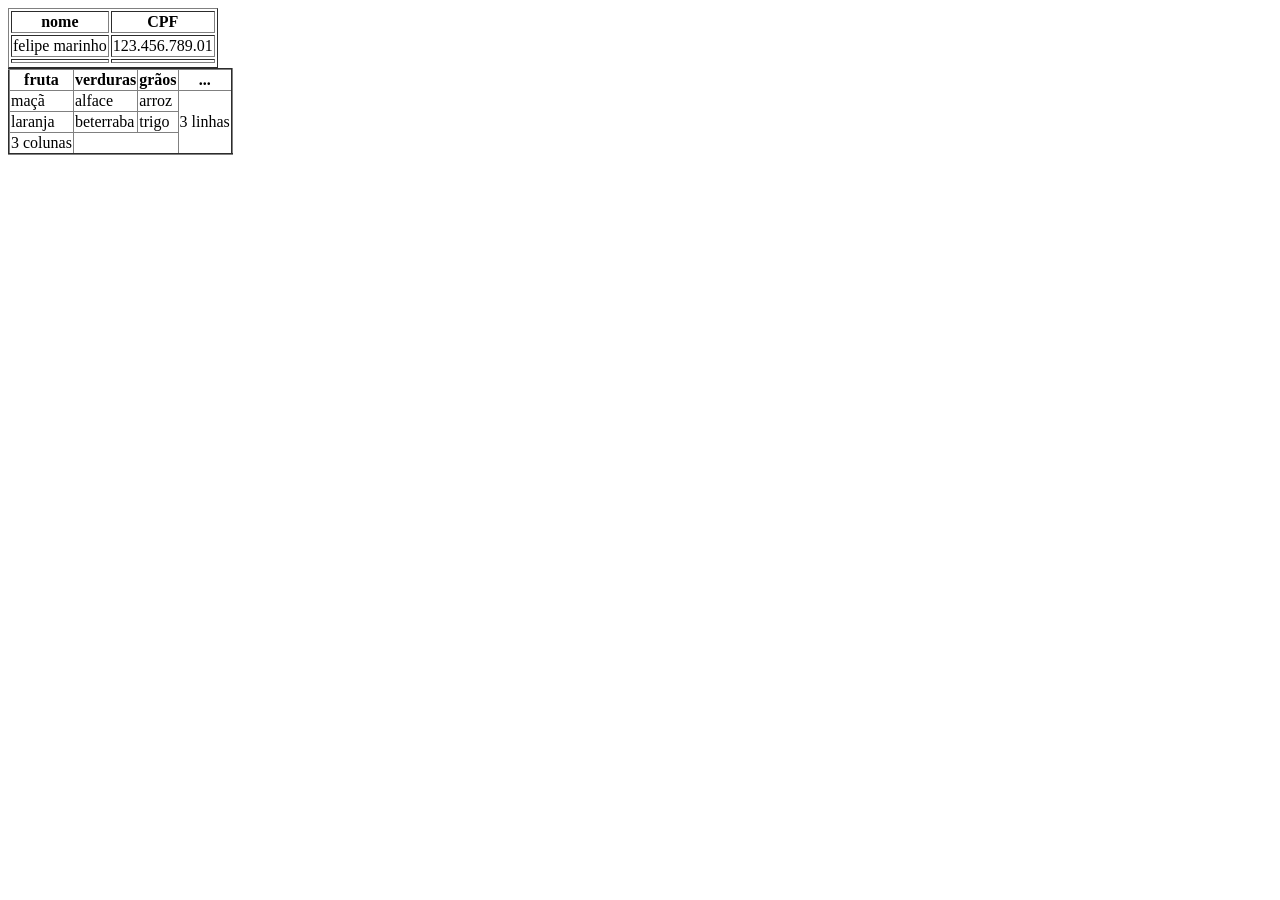
==== index.html @ f2222ead "ta" ====
<!DOCTYPE html>
<html lang="pt-BR">
<head>
    <meta charset="UTF-8">
    <meta name="viewport" content="width=device-width, initial-scale=1.0">
    <title>tabela HTML</title>
    <style>
        
    </style>
</head>
<body>
 <table border="1">
    <tr>
        <th>nome</th>
        <th>CPF</th>
    </tr>
    <tr>
        <td>felipe marinho</td>
        <td>123.456.789.01</td>
    </tr>
        <td></td>
        <td></td>


    </tr>
    <tr></tr>
</table> 

<table border="2" style="border-collapse: collapse;">
    <tr>
        <th>fruta</th>
        <th>verduras</th>
        <th>grãos</th>
        <th>...</th>
    </tr>
    <tr>
        <td>maçã</td>
        <td>alface</td>
        <td>arroz</td>
        <td rowspan="3">3 linhas</td>
    </tr>
    <tr>
        <td>laranja</td>
        <td>beterraba</td>
        <td>trigo</td>
    </tr>
    <tr>
        <td rowspan="3">3 colunas</td>
    </tr>
</table>
</body>
</html>
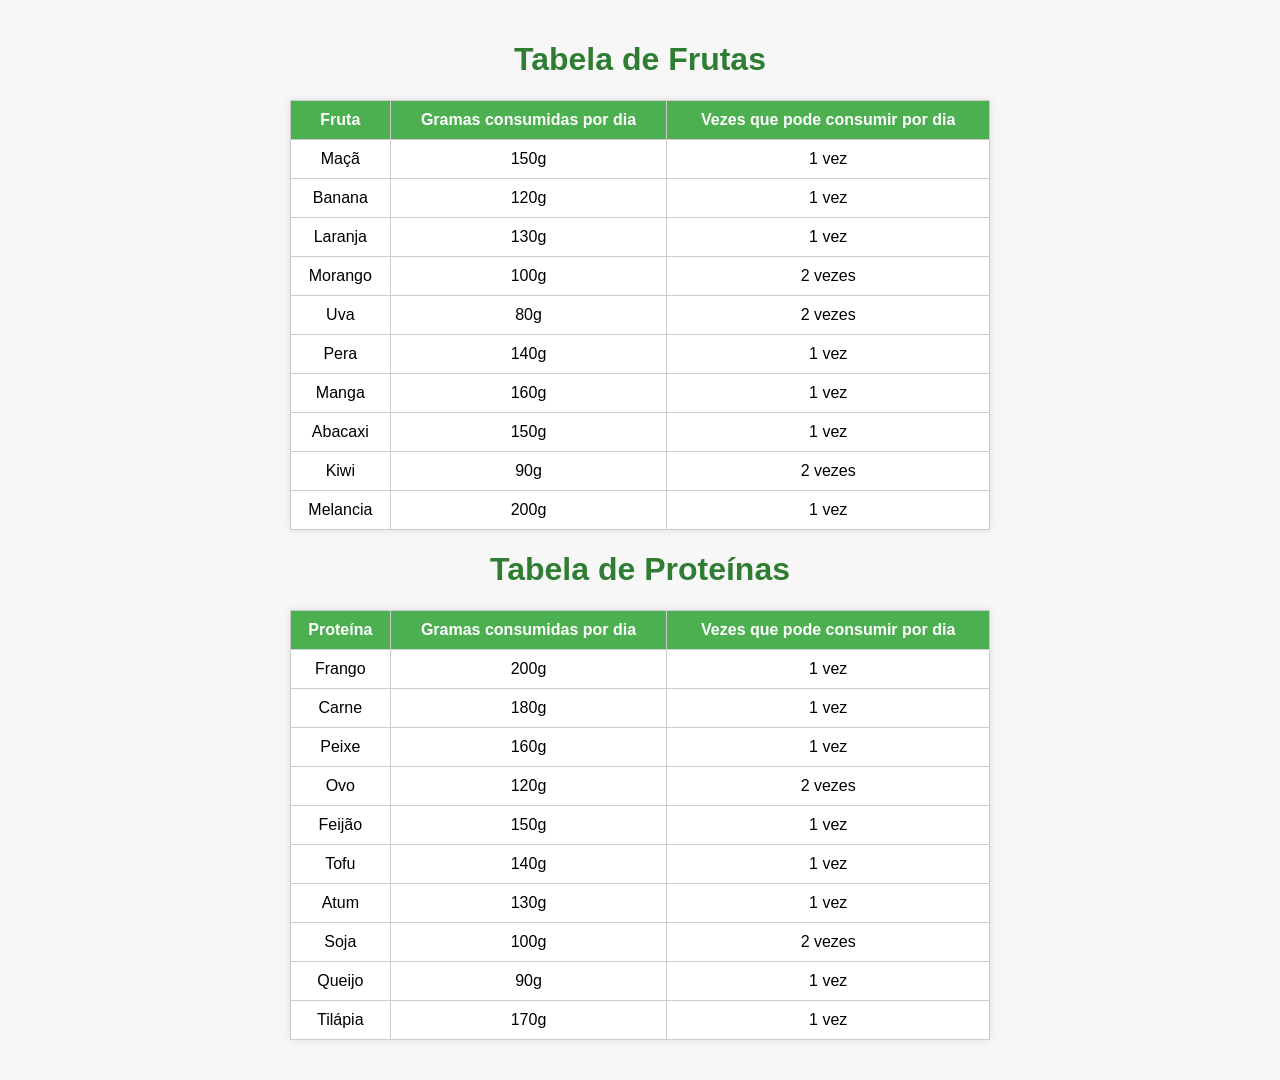
==== commit d0bed314: "tabela" ====
--- a/index.html
+++ b/index.html
@@ -1,52 +1,128 @@
-<!DOCTYPE html>
+<!doctype html>
 <html lang="pt-BR">
-<head>
-    <meta charset="UTF-8">
-    <meta name="viewport" content="width=device-width, initial-scale=1.0">
-    <title>tabela HTML</title>
-    <style>
-        
-    </style>
-</head>
-<body>
- <table border="1">
-    <tr>
-        <th>nome</th>
-        <th>CPF</th>
-    </tr>
-    <tr>
-        <td>felipe marinho</td>
-        <td>123.456.789.01</td>
-    </tr>
-        <td></td>
-        <td></td>
+  <head>
+    <meta charset="UTF-8" />
+    <meta name="viewport" content="width=device-width, initial-scale=1.0" />
+    <title>Tabela de Frutas</title>
+    <link rel="stylesheet" href="style.css" />
+  </head>
+  <body>
+    <h1>Tabela de Frutas</h1>
+    <table>
+      <tr>
+        <th>Fruta</th>
+        <th>Gramas consumidas por dia</th>
+        <th>Vezes que pode consumir por dia</th>
+      </tr>
+      <tr>
+        <td>Maçã</td>
+        <td>150g</td>
+        <td>1 vez</td>
+      </tr>
+      <tr>
+        <td>Banana</td>
+        <td>120g</td>
+        <td>1 vez</td>
+      </tr>
+      <tr>
+        <td>Laranja</td>
+        <td>130g</td>
+        <td>1 vez</td>
+      </tr>
+      <tr>
+        <td>Morango</td>
+        <td>100g</td>
+        <td>2 vezes</td>
+      </tr>
+      <tr>
+        <td>Uva</td>
+        <td>80g</td>
+        <td>2 vezes</td>
+      </tr>
+      <tr>
+        <td>Pera</td>
+        <td>140g</td>
+        <td>1 vez</td>
+      </tr>
+      <tr>
+        <td>Manga</td>
+        <td>160g</td>
+        <td>1 vez</td>
+      </tr>
+      <tr>
+        <td>Abacaxi</td>
+        <td>150g</td>
+        <td>1 vez</td>
+      </tr>
+      <tr>
+        <td>Kiwi</td>
+        <td>90g</td>
+        <td>2 vezes</td>
+      </tr>
+      <tr>
+        <td>Melancia</td>
+        <td>200g</td>
+        <td>1 vez</td>
+      </tr>
+    </table>
 
-
-    </tr>
-    <tr></tr>
-</table> 
-
-<table border="2" style="border-collapse: collapse;">
-    <tr>
-        <th>fruta</th>
-        <th>verduras</th>
-        <th>grãos</th>
-        <th>...</th>
-    </tr>
-    <tr>
-        <td>maçã</td>
-        <td>alface</td>
-        <td>arroz</td>
-        <td rowspan="3">3 linhas</td>
-    </tr>
-    <tr>
-        <td>laranja</td>
-        <td>beterraba</td>
-        <td>trigo</td>
-    </tr>
-    <tr>
-        <td rowspan="3">3 colunas</td>
-    </tr>
-</table>
-</body>
+    <h1>Tabela de Proteínas</h1>
+    <table>
+      <tr>
+        <th>Proteína</th>
+        <th>Gramas consumidas por dia</th>
+        <th>Vezes que pode consumir por dia</th>
+      </tr>
+      <tr>
+        <td>Frango</td>
+        <td>200g</td>
+        <td>1 vez</td>
+      </tr>
+      <tr>
+        <td>Carne</td>
+        <td>180g</td>
+        <td>1 vez</td>
+      </tr>
+      <tr>
+        <td>Peixe</td>
+        <td>160g</td>
+        <td>1 vez</td>
+      </tr>
+      <tr>
+        <td>Ovo</td>
+        <td>120g</td>
+        <td>2 vezes</td>
+      </tr>
+      <tr>
+        <td>Feijão</td>
+        <td>150g</td>
+        <td>1 vez</td>
+      </tr>
+      <tr>
+        <td>Tofu</td>
+        <td>140g</td>
+        <td>1 vez</td>
+      </tr>
+      <tr>
+        <td>Atum</td>
+        <td>130g</td>
+        <td>1 vez</td>
+      </tr>
+      <tr>
+        <td>Soja</td>
+        <td>100g</td>
+        <td>2 vezes</td>
+      </tr>
+      <tr>
+        <td>Queijo</td>
+        <td>90g</td>
+        <td>1 vez</td>
+      </tr>
+      <tr>
+        <td>Tilápia</td>
+        <td>170g</td>
+        <td>1 vez</td>
+      </tr>
+    </table>
+  </body>
 </html>
--- a/style.css
+++ b/style.css
@@ -0,0 +1,32 @@
+body {
+  font-family: Arial, sans-serif;
+  background: #f7f7f7;
+  margin: 0;
+  padding: 20px;
+}
+
+h1 {
+  text-align: center;
+  color: #2e7d32;
+}
+
+table {
+  width: 100%;
+  max-width: 700px;
+  margin: 20px auto;
+  border-collapse: collapse;
+  background: white;
+  box-shadow: 0 0 8px rgba(0, 0, 0, 0.1);
+}
+
+th,
+td {
+  border: 1px solid #ccc;
+  padding: 10px;
+  text-align: center;
+}
+
+th {
+  background-color: #4caf50;
+  color: white;
+}
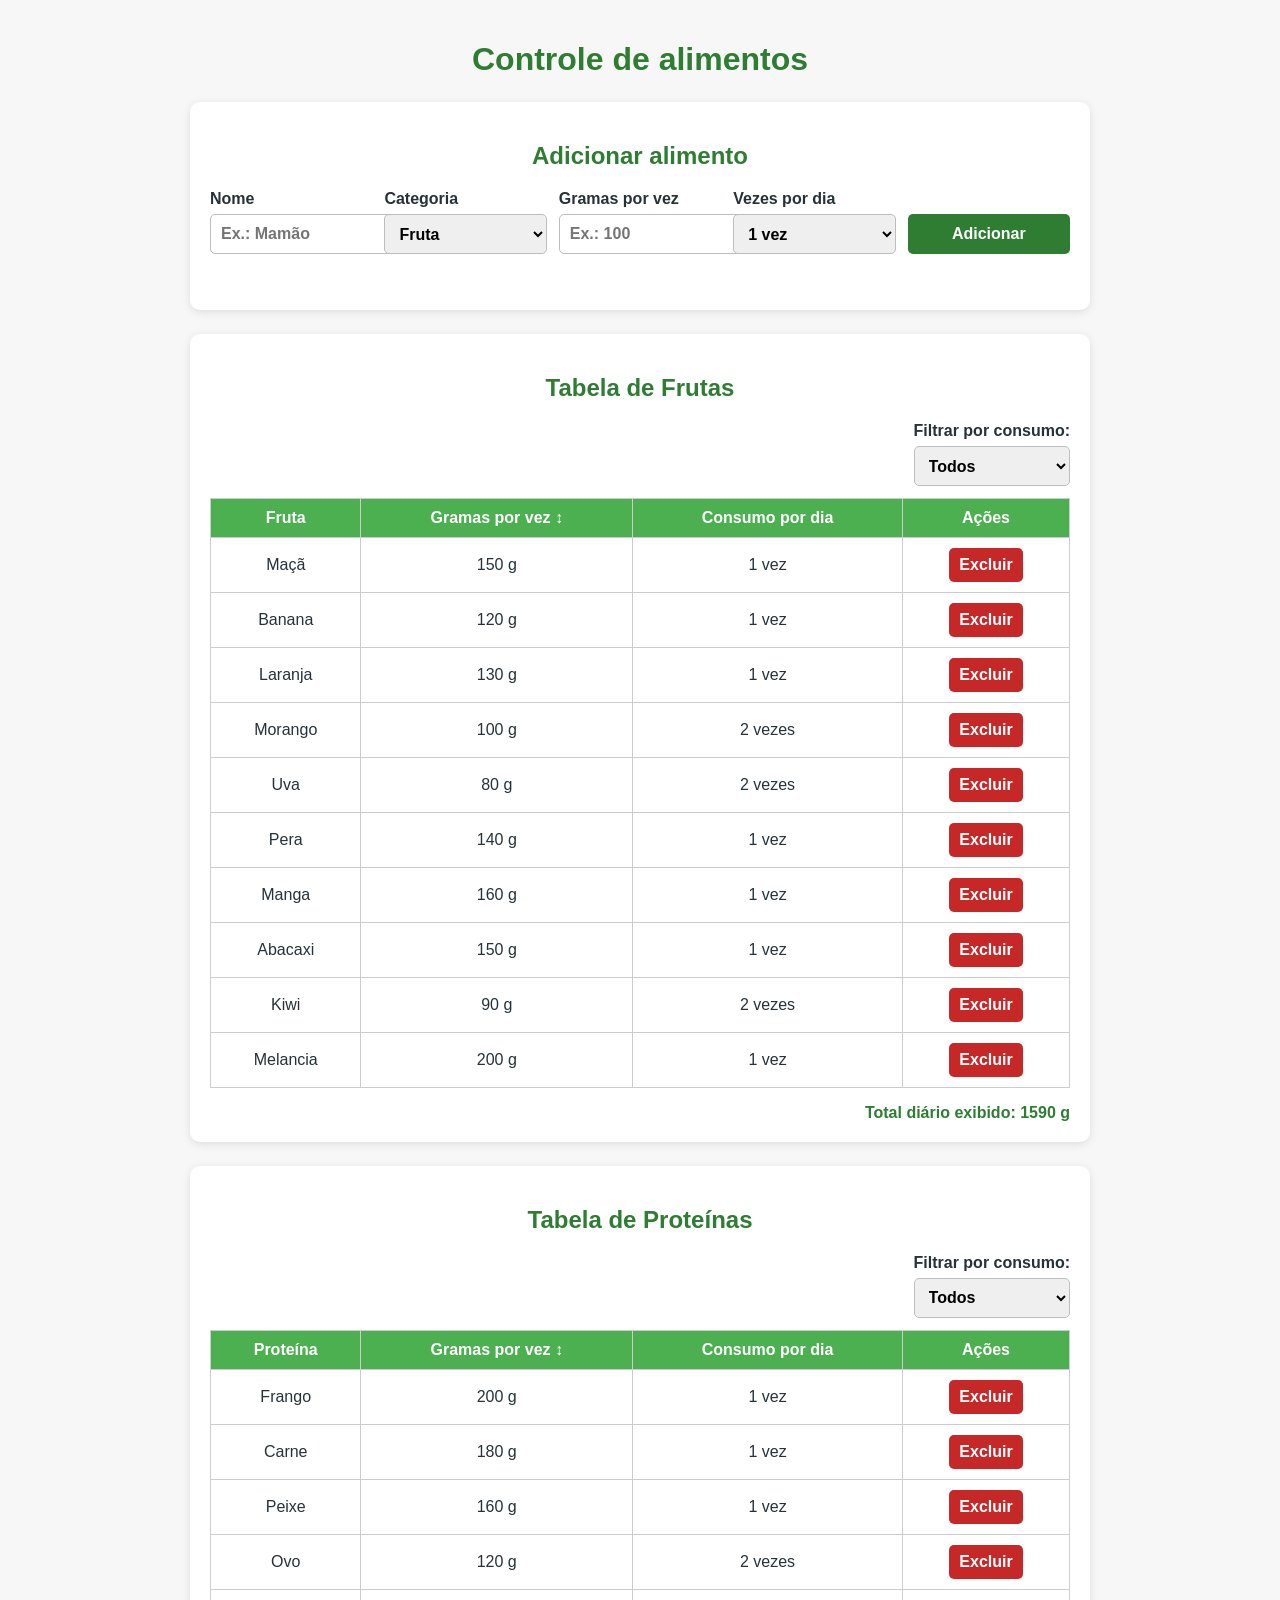
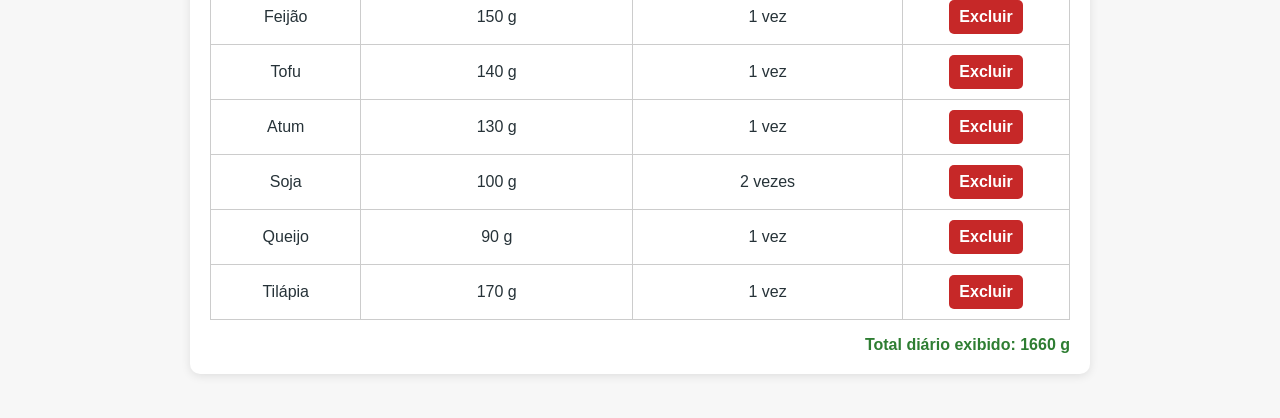
==== commit 508e5239: "add JS" ====
--- a/index.html
+++ b/index.html
@@ -3,126 +3,105 @@
   <head>
     <meta charset="UTF-8" />
     <meta name="viewport" content="width=device-width, initial-scale=1.0" />
-    <title>Tabela de Frutas</title>
+    <title>Tabelas de Alimentos</title>
     <link rel="stylesheet" href="style.css" />
   </head>
   <body>
-    <h1>Tabela de Frutas</h1>
-    <table>
-      <tr>
-        <th>Fruta</th>
-        <th>Gramas consumidas por dia</th>
-        <th>Vezes que pode consumir por dia</th>
-      </tr>
-      <tr>
-        <td>Maçã</td>
-        <td>150g</td>
-        <td>1 vez</td>
-      </tr>
-      <tr>
-        <td>Banana</td>
-        <td>120g</td>
-        <td>1 vez</td>
-      </tr>
-      <tr>
-        <td>Laranja</td>
-        <td>130g</td>
-        <td>1 vez</td>
-      </tr>
-      <tr>
-        <td>Morango</td>
-        <td>100g</td>
-        <td>2 vezes</td>
-      </tr>
-      <tr>
-        <td>Uva</td>
-        <td>80g</td>
-        <td>2 vezes</td>
-      </tr>
-      <tr>
-        <td>Pera</td>
-        <td>140g</td>
-        <td>1 vez</td>
-      </tr>
-      <tr>
-        <td>Manga</td>
-        <td>160g</td>
-        <td>1 vez</td>
-      </tr>
-      <tr>
-        <td>Abacaxi</td>
-        <td>150g</td>
-        <td>1 vez</td>
-      </tr>
-      <tr>
-        <td>Kiwi</td>
-        <td>90g</td>
-        <td>2 vezes</td>
-      </tr>
-      <tr>
-        <td>Melancia</td>
-        <td>200g</td>
-        <td>1 vez</td>
-      </tr>
-    </table>
+    <main>
+      <h1>Controle de alimentos</h1>
 
-    <h1>Tabela de Proteínas</h1>
-    <table>
-      <tr>
-        <th>Proteína</th>
-        <th>Gramas consumidas por dia</th>
-        <th>Vezes que pode consumir por dia</th>
-      </tr>
-      <tr>
-        <td>Frango</td>
-        <td>200g</td>
-        <td>1 vez</td>
-      </tr>
-      <tr>
-        <td>Carne</td>
-        <td>180g</td>
-        <td>1 vez</td>
-      </tr>
-      <tr>
-        <td>Peixe</td>
-        <td>160g</td>
-        <td>1 vez</td>
-      </tr>
-      <tr>
-        <td>Ovo</td>
-        <td>120g</td>
-        <td>2 vezes</td>
-      </tr>
-      <tr>
-        <td>Feijão</td>
-        <td>150g</td>
-        <td>1 vez</td>
-      </tr>
-      <tr>
-        <td>Tofu</td>
-        <td>140g</td>
-        <td>1 vez</td>
-      </tr>
-      <tr>
-        <td>Atum</td>
-        <td>130g</td>
-        <td>1 vez</td>
-      </tr>
-      <tr>
-        <td>Soja</td>
-        <td>100g</td>
-        <td>2 vezes</td>
-      </tr>
-      <tr>
-        <td>Queijo</td>
-        <td>90g</td>
-        <td>1 vez</td>
-      </tr>
-      <tr>
-        <td>Tilápia</td>
-        <td>170g</td>
-        <td>1 vez</td>
-      </tr>
-    </table>
+      <form id="form-alimento">
+        <h2>Adicionar alimento</h2>
+
+        <div class="campos-formulario">
+          <label>
+            Nome
+            <input id="nome" type="text" placeholder="Ex.: Mamão" required />
+          </label>
+
+          <label>
+            Categoria
+            <select id="categoria" required>
+              <option value="frutas">Fruta</option>
+              <option value="proteinas">Proteína</option>
+            </select>
+          </label>
+
+          <label>
+            Gramas por vez
+            <input id="gramas" type="number" min="1" placeholder="Ex.: 100" required />
+          </label>
+
+          <label>
+            Vezes por dia
+            <select id="vezes" required>
+              <option value="1">1 vez</option>
+              <option value="2">2 vezes</option>
+            </select>
+          </label>
+
+          <button type="submit">Adicionar</button>
+        </div>
+        <p id="mensagem" aria-live="polite"></p>
+      </form>
+
+      <section class="secao-tabela" data-categoria="frutas">
+        <h2>Tabela de Frutas</h2>
+        <div class="controles">
+          <label>
+            Filtrar por consumo:
+            <select class="filtro-consumo">
+              <option value="todos">Todos</option>
+              <option value="1">1 vez</option>
+              <option value="2">2 vezes</option>
+            </select>
+          </label>
+        </div>
+        <div class="tabela-responsiva">
+          <table>
+            <thead>
+              <tr>
+                <th>Fruta</th>
+                <th><button class="ordenar-gramas" type="button">Gramas por vez ↕</button></th>
+                <th>Consumo por dia</th>
+                <th>Ações</th>
+              </tr>
+            </thead>
+            <tbody></tbody>
+          </table>
+        </div>
+        <p class="total"></p>
+      </section>
+
+      <section class="secao-tabela" data-categoria="proteinas">
+        <h2>Tabela de Proteínas</h2>
+        <div class="controles">
+          <label>
+            Filtrar por consumo:
+            <select class="filtro-consumo">
+              <option value="todos">Todos</option>
+              <option value="1">1 vez</option>
+              <option value="2">2 vezes</option>
+            </select>
+          </label>
+        </div>
+        <div class="tabela-responsiva">
+          <table>
+            <thead>
+              <tr>
+                <th>Proteína</th>
+                <th><button class="ordenar-gramas" type="button">Gramas por vez ↕</button></th>
+                <th>Consumo por dia</th>
+                <th>Ações</th>
+              </tr>
+            </thead>
+            <tbody></tbody>
+          </table>
+        </div>
+        <p class="total"></p>
+      </section>
+    </main>
+
+    <script src="Script.js"></script>
   </body>
-</html>+</html>
--- a/style.css
+++ b/style.css
@@ -1,22 +1,83 @@
+* {
+  box-sizing: border-box;
+}
+
 body {
   font-family: Arial, sans-serif;
   background: #f7f7f7;
+  color: #263238;
   margin: 0;
   padding: 20px;
 }
 
-h1 {
+main {
+  max-width: 900px;
+  margin: auto;
+}
+
+h1,
+h2 {
   text-align: center;
   color: #2e7d32;
 }
 
+form,
+.secao-tabela {
+  margin: 24px auto;
+  padding: 20px;
+  border-radius: 10px;
+  background: white;
+  box-shadow: 0 2px 10px rgba(0, 0, 0, 0.1);
+}
+
+.campos-formulario {
+  display: grid;
+  grid-template-columns: repeat(auto-fit, minmax(150px, 1fr));
+  align-items: end;
+  gap: 12px;
+}
+
+label {
+  display: grid;
+  gap: 6px;
+  font-weight: bold;
+}
+
+input,
+select,
+button {
+  min-height: 40px;
+  padding: 8px 10px;
+  border: 1px solid #bdbdbd;
+  border-radius: 5px;
+  font: inherit;
+}
+
+button {
+  border: 0;
+  background: #2e7d32;
+  color: white;
+  font-weight: bold;
+  cursor: pointer;
+}
+
+button:hover {
+  background: #1b5e20;
+}
+
+.controles {
+  display: flex;
+  justify-content: flex-end;
+  margin-bottom: 12px;
+}
+
+.tabela-responsiva {
+  overflow-x: auto;
+}
+
 table {
   width: 100%;
-  max-width: 700px;
-  margin: 20px auto;
   border-collapse: collapse;
-  background: white;
-  box-shadow: 0 0 8px rgba(0, 0, 0, 0.1);
 }
 
 th,
@@ -30,3 +91,56 @@
   background-color: #4caf50;
   color: white;
 }
+
+th .ordenar-gramas {
+  width: 100%;
+  min-height: auto;
+  padding: 0;
+  background: transparent;
+}
+
+tbody tr {
+  transition: background-color 0.2s;
+}
+
+tbody tr:hover {
+  background: #f1f8e9;
+}
+
+tbody tr.selecionada {
+  background: #fff59d;
+}
+
+.excluir {
+  min-height: 34px;
+  background: #c62828;
+}
+
+.excluir:hover {
+  background: #8e0000;
+}
+
+.total {
+  margin-bottom: 0;
+  text-align: right;
+  font-weight: bold;
+  color: #2e7d32;
+}
+
+#mensagem {
+  min-height: 20px;
+  margin-bottom: 0;
+  color: #2e7d32;
+  text-align: center;
+}
+
+@media (max-width: 600px) {
+  body {
+    padding: 10px;
+  }
+
+  form,
+  .secao-tabela {
+    padding: 12px;
+  }
+}
